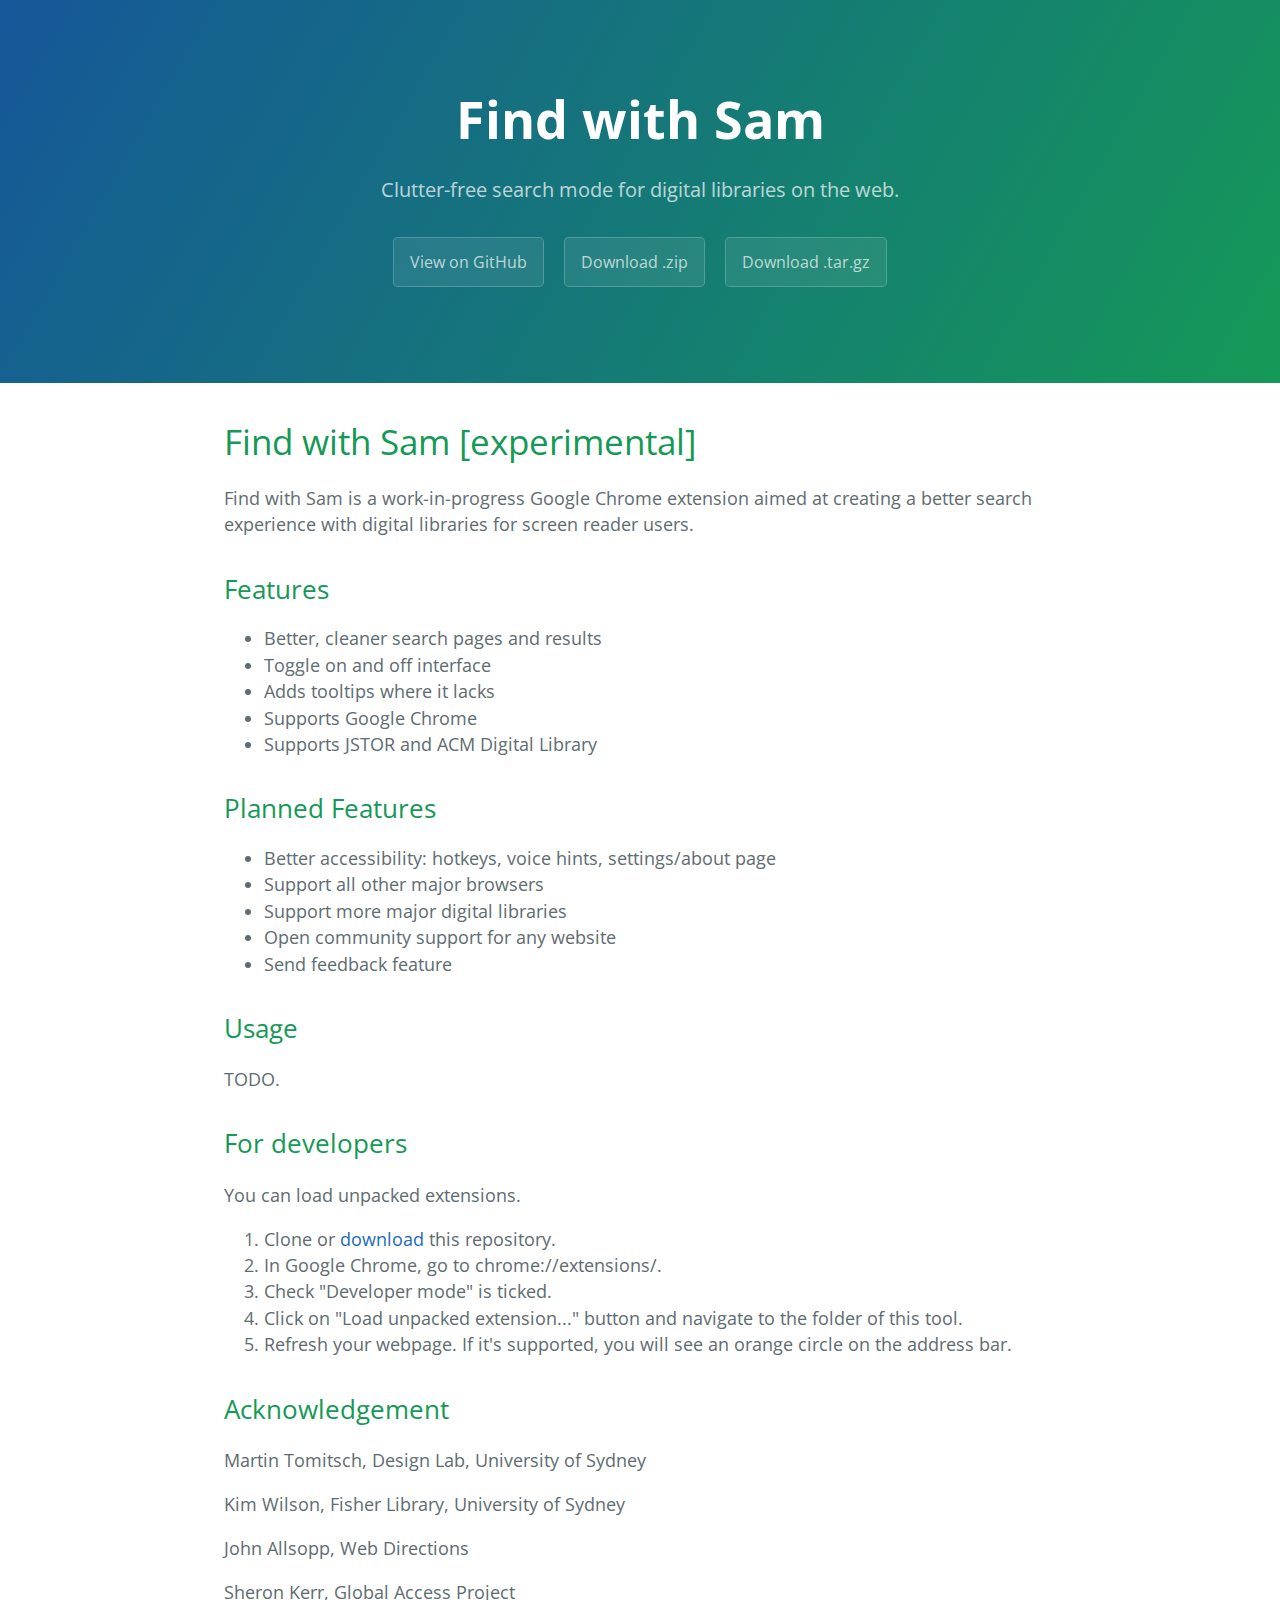
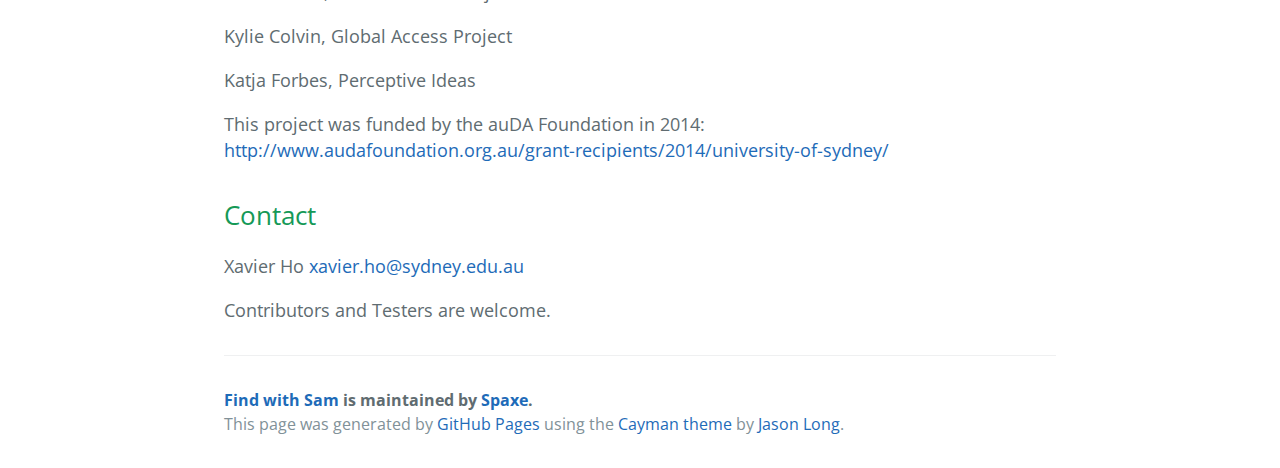
==== index.html @ 543111be "Create gh-pages branch via GitHub" ====
<!DOCTYPE html>
<html lang="en-us">
  <head>
    <meta charset="UTF-8">
    <title>Find with Sam by Spaxe</title>
    <meta name="viewport" content="width=device-width, initial-scale=1">
    <link rel="stylesheet" type="text/css" href="stylesheets/normalize.css" media="screen">
    <link href='https://fonts.googleapis.com/css?family=Open+Sans:400,700' rel='stylesheet' type='text/css'>
    <link rel="stylesheet" type="text/css" href="stylesheets/stylesheet.css" media="screen">
    <link rel="stylesheet" type="text/css" href="stylesheets/github-light.css" media="screen">
  </head>
  <body>
    <section class="page-header">
      <h1 class="project-name">Find with Sam</h1>
      <h2 class="project-tagline">Clutter-free search mode for digital libraries on the web.</h2>
      <a href="https://github.com/Spaxe/findwithsam" class="btn">View on GitHub</a>
      <a href="https://github.com/Spaxe/findwithsam/zipball/master" class="btn">Download .zip</a>
      <a href="https://github.com/Spaxe/findwithsam/tarball/master" class="btn">Download .tar.gz</a>
    </section>

    <section class="main-content">
      <h1>
<a id="find-with-sam-experimental" class="anchor" href="#find-with-sam-experimental" aria-hidden="true"><span class="octicon octicon-link"></span></a>Find with Sam [experimental]</h1>

<p>Find with Sam is a work-in-progress Google Chrome extension aimed at creating a better search experience with digital libraries for screen reader users.</p>

<h2>
<a id="features" class="anchor" href="#features" aria-hidden="true"><span class="octicon octicon-link"></span></a>Features</h2>

<ul>
<li>Better, cleaner search pages and results</li>
<li>Toggle on and off interface</li>
<li>Adds tooltips where it lacks</li>
<li>Supports Google Chrome</li>
<li>Supports JSTOR and ACM Digital Library</li>
</ul>

<h2>
<a id="planned-features" class="anchor" href="#planned-features" aria-hidden="true"><span class="octicon octicon-link"></span></a>Planned Features</h2>

<ul>
<li>Better accessibility: hotkeys, voice hints, settings/about page</li>
<li>Support all other major browsers</li>
<li>Support more major digital libraries</li>
<li>Open community support for any website</li>
<li>Send feedback feature</li>
</ul>

<h2>
<a id="usage" class="anchor" href="#usage" aria-hidden="true"><span class="octicon octicon-link"></span></a>Usage</h2>

<p>TODO.</p>

<h2>
<a id="for-developers" class="anchor" href="#for-developers" aria-hidden="true"><span class="octicon octicon-link"></span></a>For developers</h2>

<p>You can load unpacked extensions.</p>

<ol>
<li>Clone or <a href="https://github.com/Spaxe/findwithsam/archive/master.zip">download</a> this repository.</li>
<li>In Google Chrome, go to chrome://extensions/.</li>
<li>Check "Developer mode" is ticked.</li>
<li>Click on "Load unpacked extension..." button and navigate to the folder of
this tool.</li>
<li>Refresh your webpage. If it's supported, you will see an orange circle on
the address bar.</li>
</ol>

<h2>
<a id="acknowledgement" class="anchor" href="#acknowledgement" aria-hidden="true"><span class="octicon octicon-link"></span></a>Acknowledgement</h2>

<p>Martin Tomitsch, Design Lab, University of Sydney</p>

<p>Kim Wilson, Fisher Library, University of Sydney</p>

<p>John Allsopp, Web Directions</p>

<p>Sheron Kerr, Global Access Project</p>

<p>Kylie Colvin, Global Access Project</p>

<p>Katja Forbes, Perceptive Ideas</p>

<p>This project was funded by the auDA Foundation in 2014: <a href="http://www.audafoundation.org.au/grant-recipients/2014/university-of-sydney/">http://www.audafoundation.org.au/grant-recipients/2014/university-of-sydney/</a></p>

<h2>
<a id="contact" class="anchor" href="#contact" aria-hidden="true"><span class="octicon octicon-link"></span></a>Contact</h2>

<p>Xavier Ho <a href="mailto:xavier.ho@sydney.edu.au">xavier.ho@sydney.edu.au</a></p>

<p>Contributors and Testers are welcome.</p>

      <footer class="site-footer">
        <span class="site-footer-owner"><a href="https://github.com/Spaxe/findwithsam">Find with Sam</a> is maintained by <a href="https://github.com/Spaxe">Spaxe</a>.</span>

        <span class="site-footer-credits">This page was generated by <a href="https://pages.github.com">GitHub Pages</a> using the <a href="https://github.com/jasonlong/cayman-theme">Cayman theme</a> by <a href="https://twitter.com/jasonlong">Jason Long</a>.</span>
      </footer>

    </section>

  
  </body>
</html>
---- stylesheets/stylesheet.css ----
* {
  box-sizing: border-box; }

body {
  padding: 0;
  margin: 0;
  font-family: "Open Sans", "Helvetica Neue", Helvetica, Arial, sans-serif;
  font-size: 16px;
  line-height: 1.5;
  color: #606c71; }

a {
  color: #1e6bb8;
  text-decoration: none; }
  a:hover {
    text-decoration: underline; }

.btn {
  display: inline-block;
  margin-bottom: 1rem;
  color: rgba(255, 255, 255, 0.7);
  background-color: rgba(255, 255, 255, 0.08);
  border-color: rgba(255, 255, 255, 0.2);
  border-style: solid;
  border-width: 1px;
  border-radius: 0.3rem;
  transition: color 0.2s, background-color 0.2s, border-color 0.2s; }
  .btn + .btn {
    margin-left: 1rem; }

.btn:hover {
  color: rgba(255, 255, 255, 0.8);
  text-decoration: none;
  background-color: rgba(255, 255, 255, 0.2);
  border-color: rgba(255, 255, 255, 0.3); }

@media screen and (min-width: 64em) {
  .btn {
    padding: 0.75rem 1rem; } }

@media screen and (min-width: 42em) and (max-width: 64em) {
  .btn {
    padding: 0.6rem 0.9rem;
    font-size: 0.9rem; } }

@media screen and (max-width: 42em) {
  .btn {
    display: block;
    width: 100%;
    padding: 0.75rem;
    font-size: 0.9rem; }
    .btn + .btn {
      margin-top: 1rem;
      margin-left: 0; } }

.page-header {
  color: #fff;
  text-align: center;
  background-color: #159957;
  background-image: linear-gradient(120deg, #155799, #159957); }

@media screen and (min-width: 64em) {
  .page-header {
    padding: 5rem 6rem; } }

@media screen and (min-width: 42em) and (max-width: 64em) {
  .page-header {
    padding: 3rem 4rem; } }

@media screen and (max-width: 42em) {
  .page-header {
    padding: 2rem 1rem; } }

.project-name {
  margin-top: 0;
  margin-bottom: 0.1rem; }

@media screen and (min-width: 64em) {
  .project-name {
    font-size: 3.25rem; } }

@media screen and (min-width: 42em) and (max-width: 64em) {
  .project-name {
    font-size: 2.25rem; } }

@media screen and (max-width: 42em) {
  .project-name {
    font-size: 1.75rem; } }

.project-tagline {
  margin-bottom: 2rem;
  font-weight: normal;
  opacity: 0.7; }

@media screen and (min-width: 64em) {
  .project-tagline {
    font-size: 1.25rem; } }

@media screen and (min-width: 42em) and (max-width: 64em) {
  .project-tagline {
    font-size: 1.15rem; } }

@media screen and (max-width: 42em) {
  .project-tagline {
    font-size: 1rem; } }

.main-content :first-child {
  margin-top: 0; }
.main-content img {
  max-width: 100%; }
.main-content h1, .main-content h2, .main-content h3, .main-content h4, .main-content h5, .main-content h6 {
  margin-top: 2rem;
  margin-bottom: 1rem;
  font-weight: normal;
  color: #159957; }
.main-content p {
  margin-bottom: 1em; }
.main-content code {
  padding: 2px 4px;
  font-family: Consolas, "Liberation Mono", Menlo, Courier, monospace;
  font-size: 0.9rem;
  color: #383e41;
  background-color: #f3f6fa;
  border-radius: 0.3rem; }
.main-content pre {
  padding: 0.8rem;
  margin-top: 0;
  margin-bottom: 1rem;
  font: 1rem Consolas, "Liberation Mono", Menlo, Courier, monospace;
  color: #567482;
  word-wrap: normal;
  background-color: #f3f6fa;
  border: solid 1px #dce6f0;
  border-radius: 0.3rem; }
  .main-content pre > code {
    padding: 0;
    margin: 0;
    font-size: 0.9rem;
    color: #567482;
    word-break: normal;
    white-space: pre;
    background: transparent;
    border: 0; }
.main-content .highlight {
  margin-bottom: 1rem; }
  .main-content .highlight pre {
    margin-bottom: 0;
    word-break: normal; }
.main-content .highlight pre, .main-content pre {
  padding: 0.8rem;
  overflow: auto;
  font-size: 0.9rem;
  line-height: 1.45;
  border-radius: 0.3rem; }
.main-content pre code, .main-content pre tt {
  display: inline;
  max-width: initial;
  padding: 0;
  margin: 0;
  overflow: initial;
  line-height: inherit;
  word-wrap: normal;
  background-color: transparent;
  border: 0; }
  .main-content pre code:before, .main-content pre code:after, .main-content pre tt:before, .main-content pre tt:after {
    content: normal; }
.main-content ul, .main-content ol {
  margin-top: 0; }
.main-content blockquote {
  padding: 0 1rem;
  margin-left: 0;
  color: #819198;
  border-left: 0.3rem solid #dce6f0; }
  .main-content blockquote > :first-child {
    margin-top: 0; }
  .main-content blockquote > :last-child {
    margin-bottom: 0; }
.main-content table {
  display: block;
  width: 100%;
  overflow: auto;
  word-break: normal;
  word-break: keep-all; }
  .main-content table th {
    font-weight: bold; }
  .main-content table th, .main-content table td {
    padding: 0.5rem 1rem;
    border: 1px solid #e9ebec; }
.main-content dl {
  padding: 0; }
  .main-content dl dt {
    padding: 0;
    margin-top: 1rem;
    font-size: 1rem;
    font-weight: bold; }
  .main-content dl dd {
    padding: 0;
    margin-bottom: 1rem; }
.main-content hr {
  height: 2px;
  padding: 0;
  margin: 1rem 0;
  background-color: #eff0f1;
  border: 0; }

@media screen and (min-width: 64em) {
  .main-content {
    max-width: 64rem;
    padding: 2rem 6rem;
    margin: 0 auto;
    font-size: 1.1rem; } }

@media screen and (min-width: 42em) and (max-width: 64em) {
  .main-content {
    padding: 2rem 4rem;
    font-size: 1.1rem; } }

@media screen and (max-width: 42em) {
  .main-content {
    padding: 2rem 1rem;
    font-size: 1rem; } }

.site-footer {
  padding-top: 2rem;
  margin-top: 2rem;
  border-top: solid 1px #eff0f1; }

.site-footer-owner {
  display: block;
  font-weight: bold; }

.site-footer-credits {
  color: #819198; }

@media screen and (min-width: 64em) {
  .site-footer {
    font-size: 1rem; } }

@media screen and (min-width: 42em) and (max-width: 64em) {
  .site-footer {
    font-size: 1rem; } }

@media screen and (max-width: 42em) {
  .site-footer {
    font-size: 0.9rem; } }
---- stylesheets/github-light.css ----
/*
   Copyright 2014 GitHub Inc.

   Licensed under the Apache License, Version 2.0 (the "License");
   you may not use this file except in compliance with the License.
   You may obtain a copy of the License at

       http://www.apache.org/licenses/LICENSE-2.0

   Unless required by applicable law or agreed to in writing, software
   distributed under the License is distributed on an "AS IS" BASIS,
   WITHOUT WARRANTIES OR CONDITIONS OF ANY KIND, either express or implied.
   See the License for the specific language governing permissions and
   limitations under the License.

*/

.pl-c /* comment */ {
  color: #969896;
}

.pl-c1      /* constant, markup.raw, meta.diff.header, meta.module-reference, meta.property-name, support, support.constant, support.variable, variable.other.constant */,
.pl-s .pl-v /* string variable */ {
  color: #0086b3;
}

.pl-e  /* entity */,
.pl-en /* entity.name */ {
  color: #795da3;
}

.pl-s .pl-s1 /* string source */,
.pl-smi      /* storage.modifier.import, storage.modifier.package, storage.type.java, variable.other, variable.parameter.function */ {
  color: #333;
}

.pl-ent /* entity.name.tag */ {
  color: #63a35c;
}

.pl-k /* keyword, storage, storage.type */ {
  color: #a71d5d;
}

.pl-pds              /* punctuation.definition.string, string.regexp.character-class */,
.pl-s                /* string */,
.pl-s .pl-pse .pl-s1 /* string punctuation.section.embedded source */,
.pl-sr               /* string.regexp */,
.pl-sr .pl-cce       /* string.regexp constant.character.escape */,
.pl-sr .pl-sra       /* string.regexp string.regexp.arbitrary-repitition */,
.pl-sr .pl-sre       /* string.regexp source.ruby.embedded */ {
  color: #183691;
}

.pl-v /* variable */ {
  color: #ed6a43;
}

.pl-id /* invalid.deprecated */ {
  color: #b52a1d;
}

.pl-ii /* invalid.illegal */ {
  background-color: #b52a1d;
  color: #f8f8f8;
}

.pl-sr .pl-cce /* string.regexp constant.character.escape */ {
  color: #63a35c;
  font-weight: bold;
}

.pl-ml /* markup.list */ {
  color: #693a17;
}

.pl-mh        /* markup.heading */,
.pl-mh .pl-en /* markup.heading entity.name */,
.pl-ms        /* meta.separator */ {
  color: #1d3e81;
  font-weight: bold;
}

.pl-mq /* markup.quote */ {
  color: #008080;
}

.pl-mi /* markup.italic */ {
  color: #333;
  font-style: italic;
}

.pl-mb /* markup.bold */ {
  color: #333;
  font-weight: bold;
}

.pl-md /* markup.deleted, meta.diff.header.from-file */ {
  background-color: #ffecec;
  color: #bd2c00;
}

.pl-mi1 /* markup.inserted, meta.diff.header.to-file */ {
  background-color: #eaffea;
  color: #55a532;
}

.pl-mdr /* meta.diff.range */ {
  color: #795da3;
  font-weight: bold;
}

.pl-mo /* meta.output */ {
  color: #1d3e81;
}
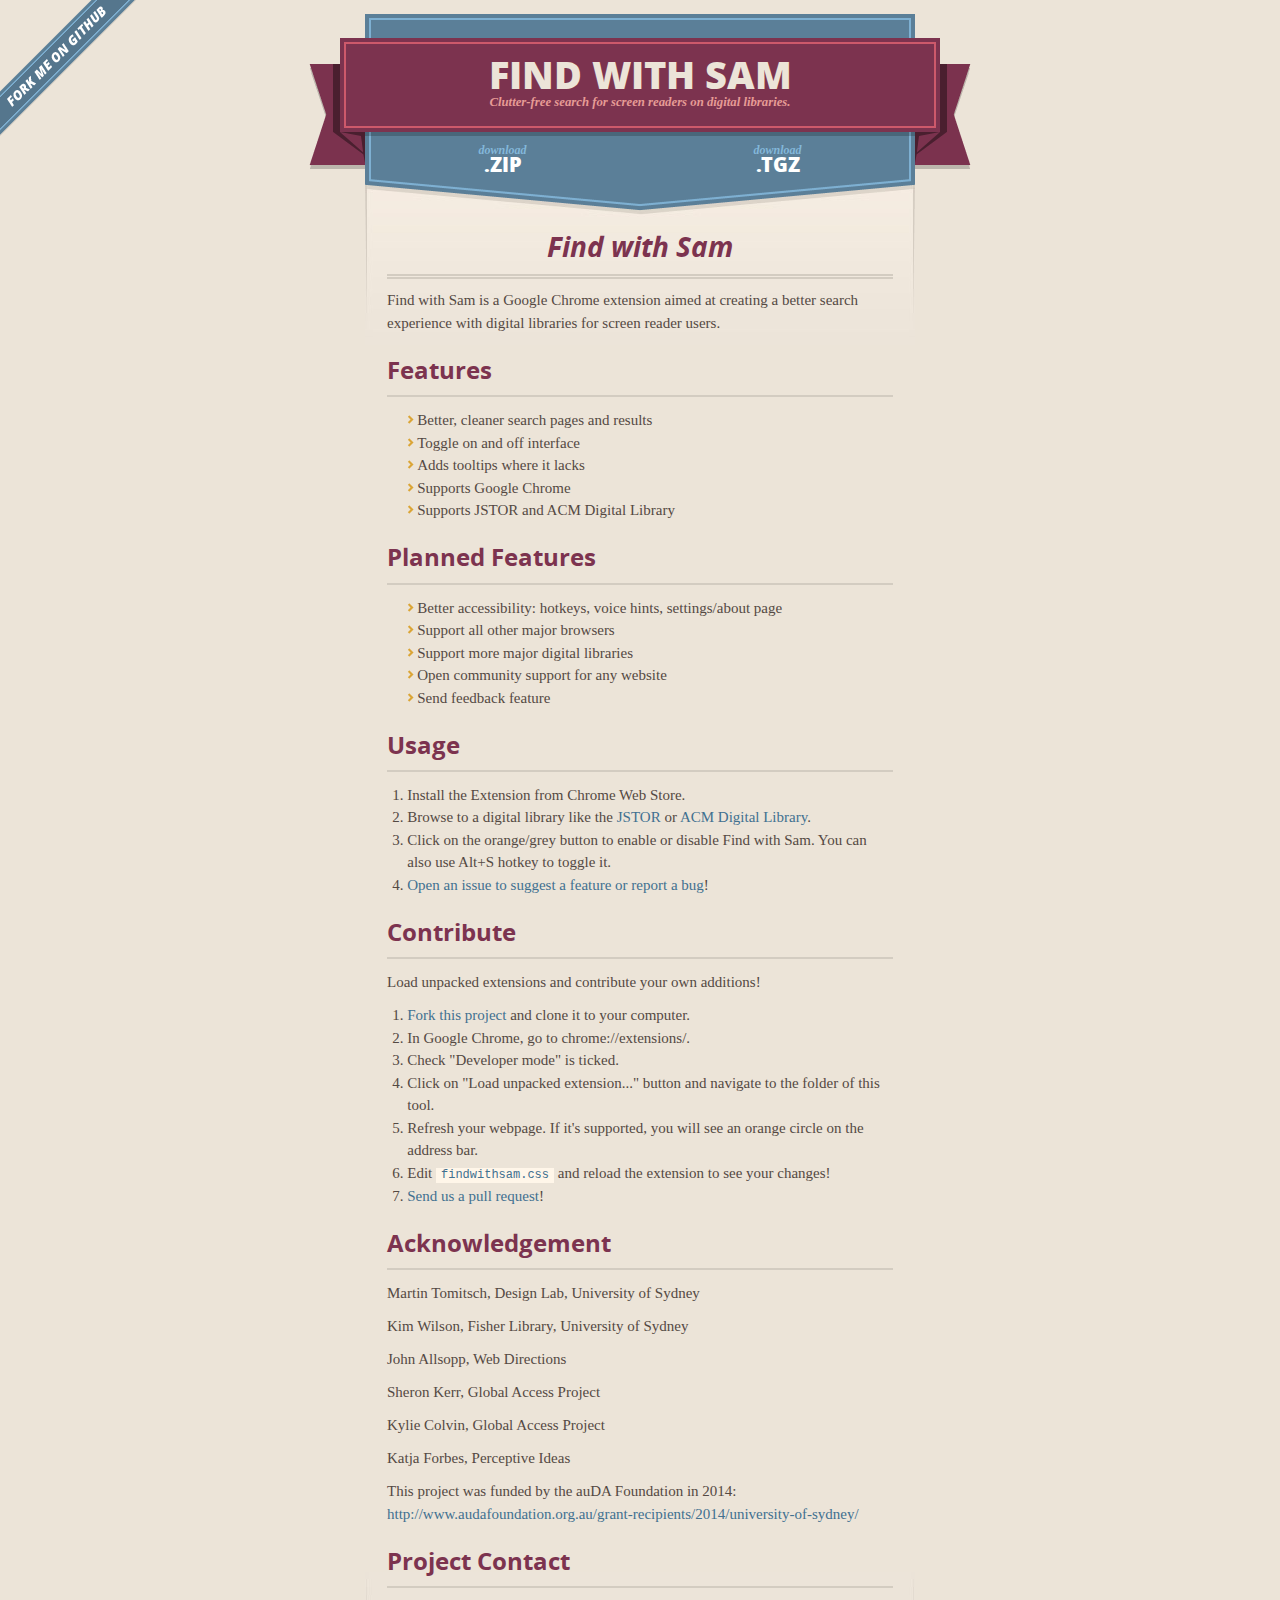
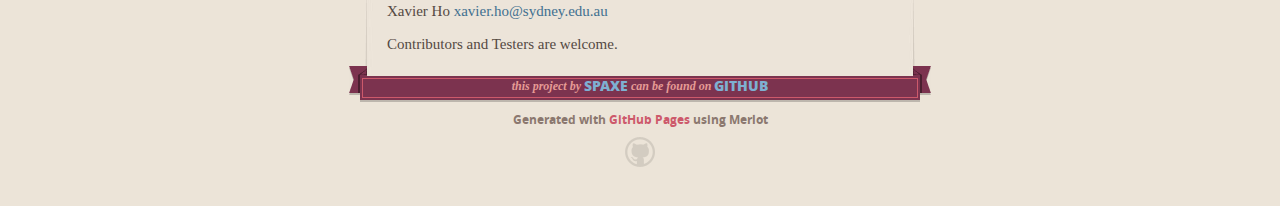
==== commit d1924e6f: "Create gh-pages branch via GitHub" ====
--- a/index.html
+++ b/index.html
@@ -1,31 +1,58 @@
 <!DOCTYPE html>
-<html lang="en-us">
+<html>
   <head>
-    <meta charset="UTF-8">
+    <meta charset='utf-8'>
+    <meta http-equiv="X-UA-Compatible" content="chrome=1">
+    <meta name="viewport" content="width=640">
+
+    <link rel="stylesheet" href="stylesheets/core.css" media="screen">
+    <link rel="stylesheet" href="stylesheets/mobile.css" media="handheld, only screen and (max-device-width:640px)">
+    <link rel="stylesheet" href="stylesheets/github-light.css">
+
+    <script type="text/javascript" src="javascripts/modernizr.js"></script>
+    <script type="text/javascript" src="https://ajax.googleapis.com/ajax/libs/jquery/1.7.1/jquery.min.js"></script>
+    <script type="text/javascript" src="javascripts/headsmart.min.js"></script>
+    <script type="text/javascript">
+      $(document).ready(function () {
+        $('#main_content').headsmart()
+      })
+    </script>
     <title>Find with Sam by Spaxe</title>
-    <meta name="viewport" content="width=device-width, initial-scale=1">
-    <link rel="stylesheet" type="text/css" href="stylesheets/normalize.css" media="screen">
-    <link href='https://fonts.googleapis.com/css?family=Open+Sans:400,700' rel='stylesheet' type='text/css'>
-    <link rel="stylesheet" type="text/css" href="stylesheets/stylesheet.css" media="screen">
-    <link rel="stylesheet" type="text/css" href="stylesheets/github-light.css" media="screen">
   </head>
+
   <body>
-    <section class="page-header">
-      <h1 class="project-name">Find with Sam</h1>
-      <h2 class="project-tagline">Clutter-free search mode for digital libraries on the web.</h2>
-      <a href="https://github.com/Spaxe/findwithsam" class="btn">View on GitHub</a>
-      <a href="https://github.com/Spaxe/findwithsam/zipball/master" class="btn">Download .zip</a>
-      <a href="https://github.com/Spaxe/findwithsam/tarball/master" class="btn">Download .tar.gz</a>
-    </section>
+    <a id="forkme_banner" href="https://github.com/Spaxe/findwithsam">View on GitHub</a>
+    <div class="shell">
 
-    <section class="main-content">
-      <h1>
-<a id="find-with-sam-experimental" class="anchor" href="#find-with-sam-experimental" aria-hidden="true"><span class="octicon octicon-link"></span></a>Find with Sam [experimental]</h1>
+      <header>
+        <span class="ribbon-outer">
+          <span class="ribbon-inner">
+            <h1>Find with Sam</h1>
+            <h2>Clutter-free search for screen readers on digital libraries.</h2>
+          </span>
+          <span class="left-tail"></span>
+          <span class="right-tail"></span>
+        </span>
+      </header>
 
-<p>Find with Sam is a work-in-progress Google Chrome extension aimed at creating a better search experience with digital libraries for screen reader users.</p>
+      <section id="downloads">
+        <span class="inner">
+          <a href="https://github.com/Spaxe/findwithsam/zipball/master" class="zip"><em>download</em> .ZIP</a><a href="https://github.com/Spaxe/findwithsam/tarball/master" class="tgz"><em>download</em> .TGZ</a>
+        </span>
+      </section>
+
+
+      <span class="banner-fix"></span>
+
+
+      <section id="main_content">
+        <h1>
+<a id="find-with-sam" class="anchor" href="#find-with-sam" aria-hidden="true"><span aria-hidden="true" class="octicon octicon-link"></span></a>Find with Sam</h1>
+
+<p>Find with Sam is a Google Chrome extension aimed at creating a better search experience with digital libraries for screen reader users.</p>
 
 <h2>
-<a id="features" class="anchor" href="#features" aria-hidden="true"><span class="octicon octicon-link"></span></a>Features</h2>
+<a id="features" class="anchor" href="#features" aria-hidden="true"><span aria-hidden="true" class="octicon octicon-link"></span></a>Features</h2>
 
 <ul>
 <li>Better, cleaner search pages and results</li>
@@ -36,7 +63,7 @@
 </ul>
 
 <h2>
-<a id="planned-features" class="anchor" href="#planned-features" aria-hidden="true"><span class="octicon octicon-link"></span></a>Planned Features</h2>
+<a id="planned-features" class="anchor" href="#planned-features" aria-hidden="true"><span aria-hidden="true" class="octicon octicon-link"></span></a>Planned Features</h2>
 
 <ul>
 <li>Better accessibility: hotkeys, voice hints, settings/about page</li>
@@ -47,27 +74,37 @@
 </ul>
 
 <h2>
-<a id="usage" class="anchor" href="#usage" aria-hidden="true"><span class="octicon octicon-link"></span></a>Usage</h2>
+<a id="usage" class="anchor" href="#usage" aria-hidden="true"><span aria-hidden="true" class="octicon octicon-link"></span></a>Usage</h2>
 
-<p>TODO.</p>
+<ol>
+<li>Install the Extension from Chrome Web Store.</li>
+<li>Browse to a digital library like the <a href="http://www.jstor.org/">JSTOR</a> or <a href="http://dl.acm.org/">ACM Digital Library</a>.</li>
+<li>Click on the orange/grey button to enable or disable Find with Sam. You can also use Alt+S hotkey to toggle it.</li>
+<li>
+<a href="https://github.com/Spaxe/findwithsam/issues/new">Open an issue to suggest a feature or report a bug</a>!</li>
+</ol>
 
 <h2>
-<a id="for-developers" class="anchor" href="#for-developers" aria-hidden="true"><span class="octicon octicon-link"></span></a>For developers</h2>
+<a id="contribute" class="anchor" href="#contribute" aria-hidden="true"><span aria-hidden="true" class="octicon octicon-link"></span></a>Contribute</h2>
 
-<p>You can load unpacked extensions.</p>
+<p>Load unpacked extensions and contribute your own additions!</p>
 
 <ol>
-<li>Clone or <a href="https://github.com/Spaxe/findwithsam/archive/master.zip">download</a> this repository.</li>
+<li>
+<a href="https://github.com/Spaxe/findwithsam/#fork-destination-box">Fork this project</a> and clone it to your computer.</li>
 <li>In Google Chrome, go to chrome://extensions/.</li>
 <li>Check "Developer mode" is ticked.</li>
 <li>Click on "Load unpacked extension..." button and navigate to the folder of
 this tool.</li>
 <li>Refresh your webpage. If it's supported, you will see an orange circle on
 the address bar.</li>
+<li>Edit <a href="https://github.com/Spaxe/findwithsam/blob/master/findwithsam.css"><code>findwithsam.css</code></a> and reload the extension to see your changes!</li>
+<li>
+<a href="https://github.com/Spaxe/findwithsam/pulls">Send us a pull request</a>!</li>
 </ol>
 
 <h2>
-<a id="acknowledgement" class="anchor" href="#acknowledgement" aria-hidden="true"><span class="octicon octicon-link"></span></a>Acknowledgement</h2>
+<a id="acknowledgement" class="anchor" href="#acknowledgement" aria-hidden="true"><span aria-hidden="true" class="octicon octicon-link"></span></a>Acknowledgement</h2>
 
 <p>Martin Tomitsch, Design Lab, University of Sydney</p>
 
@@ -84,20 +121,27 @@
 <p>This project was funded by the auDA Foundation in 2014: <a href="http://www.audafoundation.org.au/grant-recipients/2014/university-of-sydney/">http://www.audafoundation.org.au/grant-recipients/2014/university-of-sydney/</a></p>
 
 <h2>
-<a id="contact" class="anchor" href="#contact" aria-hidden="true"><span class="octicon octicon-link"></span></a>Contact</h2>
+<a id="project-contact" class="anchor" href="#project-contact" aria-hidden="true"><span aria-hidden="true" class="octicon octicon-link"></span></a>Project Contact</h2>
 
 <p>Xavier Ho <a href="mailto:xavier.ho@sydney.edu.au">xavier.ho@sydney.edu.au</a></p>
 
 <p>Contributors and Testers are welcome.</p>
+      </section>
 
-      <footer class="site-footer">
-        <span class="site-footer-owner"><a href="https://github.com/Spaxe/findwithsam">Find with Sam</a> is maintained by <a href="https://github.com/Spaxe">Spaxe</a>.</span>
-
-        <span class="site-footer-credits">This page was generated by <a href="https://pages.github.com">GitHub Pages</a> using the <a href="https://github.com/jasonlong/cayman-theme">Cayman theme</a> by <a href="https://twitter.com/jasonlong">Jason Long</a>.</span>
+      <footer>
+        <span class="ribbon-outer">
+          <span class="ribbon-inner">
+            <p>this project by <a href="https://github.com/Spaxe">Spaxe</a> can be found on <a href="https://github.com/Spaxe/findwithsam">GitHub</a></p>
+          </span>
+          <span class="left-tail"></span>
+          <span class="right-tail"></span>
+        </span>
+        <p>Generated with <a href="https://pages.github.com">GitHub Pages</a> using Merlot</p>
+        <span class="octocat"></span>
       </footer>
 
-    </section>
+    </div>
 
-  
+    
   </body>
 </html>
--- a/stylesheets/core.css
+++ b/stylesheets/core.css
@@ -0,0 +1,3 @@
+@import url("screen.css");
+@import url("non-screen.css") handheld;
+@import url("non-screen.css") only screen and (max-device-width:640px);--- a/stylesheets/mobile.css
+++ b/stylesheets/mobile.css
@@ -0,0 +1,510 @@
+/* Generated by Font Squirrel (http://www.fontsquirrel.com) on February 9, 2012 */
+
+
+@font-face {
+  font-family: 'Open Sans';
+  src: url('../fonts/opensans-regular-webfont.eot');
+  src: url('../fonts/opensans-regular-webfont.eot?#iefix') format('embedded-opentype'),
+       url('../fonts/opensans-regular-webfont.woff') format('woff'),
+       url('../fonts/opensans-regular-webfont.ttf') format('truetype'),
+       url('../fonts/opensans-regular-webfont.svg#OpenSansRegular') format('svg');
+  font-weight: normal;
+  font-style: normal;
+}
+
+@font-face {
+  font-family: 'Open Sans';
+  src: url('../fonts/opensans-italic-webfont.eot');
+  src: url('../fonts/opensans-italic-webfont.eot?#iefix') format('embedded-opentype'),
+       url('../fonts/opensans-italic-webfont.woff') format('woff'),
+       url('../fonts/opensans-italic-webfont.ttf') format('truetype'),
+       url('../fonts/opensans-italic-webfont.svg#OpenSansItalic') format('svg');
+  font-weight: normal;
+  font-style: italic;
+}
+
+@font-face {
+  font-family: 'Open Sans';
+  src: url('../fonts/opensans-bold-webfont.eot');
+  src: url('../fonts/opensans-bold-webfont.eot?#iefix') format('embedded-opentype'),
+       url('../fonts/opensans-bold-webfont.woff') format('woff'),
+       url('../fonts/opensans-bold-webfont.ttf') format('truetype'),
+       url('../fonts/opensans-bold-webfont.svg#OpenSansBold') format('svg');
+  font-weight: bold;
+  font-style: normal;
+}
+
+@font-face {
+  font-family: 'Open Sans';
+  src: url('../fonts/opensans-bolditalic-webfont.eot');
+  src: url('../fonts/opensans-bolditalic-webfont.eot?#iefix') format('embedded-opentype'),
+       url('../fonts/opensans-bolditalic-webfont.woff') format('woff'),
+       url('../fonts/opensans-bolditalic-webfont.ttf') format('truetype'),
+       url('../fonts/opensans-bolditalic-webfont.svg#OpenSansBoldItalic') format('svg');
+  font-weight: bold;
+  font-style: italic;
+}
+
+@font-face {
+  font-family: 'Open Sans';
+  src: url('../fonts/opensans-extrabold-webfont.eot');
+  src: url('../fonts/opensans-extrabold-webfont.eot?#iefix') format('embedded-opentype'),
+       url('../fonts/opensans-extrabold-webfont.woff') format('woff'),
+       url('../fonts/opensans-extrabold-webfont.ttf') format('truetype'),
+       url('../fonts/opensans-extrabold-webfont.svg#OpenSansExtrabold') format('svg');
+  font-weight: bolder;
+  font-style: normal;
+}
+
+
+/* http://meyerweb.com/eric/tools/css/reset/ 
+   v2.0 | 20110126
+   License: none (public domain)
+*/
+
+html, body, div, span, applet, object, iframe,
+h1, h2, h3, h4, h5, h6, p, blockquote, pre,
+a, abbr, acronym, address, big, cite, code,
+del, dfn, em, img, ins, kbd, q, s, samp,
+small, strike, strong, sub, sup, tt, var,
+b, u, i, center,
+dl, dt, dd, ol, ul, li,
+fieldset, form, label, legend,
+table, caption, tbody, tfoot, thead, tr, th, td,
+article, aside, canvas, details, embed, 
+figure, figcaption, footer, header, hgroup, 
+menu, nav, output, ruby, section, summary,
+time, mark, audio, video {
+  margin: 0;
+  padding: 0;
+  border: 0;
+  font-size: 100%;
+  font: inherit;
+  vertical-align: baseline;
+}
+/* HTML5 display-role reset for older browsers */
+article, aside, details, figcaption, figure, 
+footer, header, hgroup, menu, nav, section {
+  display: block;
+}
+body {
+  line-height: 1;
+}
+ol, ul {
+  list-style: none;
+}
+blockquote, q {
+  quotes: none;
+}
+blockquote:before, blockquote:after,
+q:before, q:after {
+  content: '';
+  content: none;
+}
+table {
+  border-collapse: collapse;
+  border-spacing: 0;
+}
+
+header, footer, section {
+  display: block;
+  position: relative;
+}
+
+/* STYLES */
+
+div.shell {
+  display: block;
+  width: 640px;
+  margin: 0 auto;
+}
+
+a#forkme_banner {
+  display: none;
+}
+
+/* header */
+
+header {
+  position: relative;
+  z-index: 2;
+  margin: 0;
+  max-width: 640px;
+  top: 51px;
+}
+
+header span.ribbon-inner {
+  position: relative;
+  display: block;
+  background-color: #cd596b;
+  border: 8px solid #7c334f;
+  padding: 6px;
+  z-index: 1;
+}
+
+header span.left-tail, header span.right-tail {
+  position: relative;
+  display: block;
+  width: 19px;
+  height: 10px;
+  background: transparent url(../images/ribbon-tail-sprite-2x.png) 0 0 no-repeat;
+  position: absolute;
+  bottom: -10px;
+  z-index: 0;
+}
+
+header span.left-tail {
+  background-position: 0 0;
+  left: 0;
+}
+
+header span.right-tail {
+  background-position: -19px 0;
+  right: 0;
+}
+
+header h1 {
+  background-color: #7c334f;
+  font-size: 2em;
+  font-weight: bolder;
+  font-style: normal;
+  text-transform: uppercase;
+  color: #ece4d8;
+  text-align: center;
+  line-height:1;  
+  padding: 14px 20px 0;
+}
+
+header h2 {
+  background-color: #7c334f;
+  font: bold italic .85em/1.5 Georgia, Times, “Times New Roman”, serif;
+  color: #e69b95;
+  padding-bottom: 14px;
+  margin-top: -3px;
+  text-align: center;
+}
+
+section#downloads {
+  position: relative;
+  display: block;
+  height: 171px;
+  width: 602px;
+  padding-bottom: 150px;
+  margin: 51px auto -250px;
+  z-index: 1;
+  background: transparent url(../images/shield.png) center 0 no-repeat;
+}
+
+section#downloads a {
+  display: none;
+}
+
+span.banner-fix {
+  background: transparent url(../images/shield-fallback.png) center top no-repeat;
+  display: block;
+  height: 31px;
+  position: absolute;
+  width: 640px;
+  top: 20px;
+
+}
+
+section#main_content {
+  z-index: 2;
+  padding: 20px 40px 0;
+  min-height:185px;
+}
+
+/* footer */
+
+footer {
+  background: none;
+  padding-top: 104px;
+  margin: -94px auto 40px;
+  max-width:640px;
+  text-align: center;
+}
+
+footer span.ribbon-outer {
+  display: block;
+  position: relative;
+  border-bottom: 2px solid #bdb6ad;
+}
+
+footer span.ribbon-inner {
+  position: relative;
+  display: block;
+  background-color: #cd596b;
+  border: 8px solid #7c334f;
+  padding: 6px;
+  z-index: 1;
+}
+
+footer p {
+  font-family: 'Open Sans', sans-serif;
+  font-weight: bold;
+  font-size: .6em;
+  color: #8b786f;
+}
+
+footer a {
+  color: #cd596b;
+}
+
+footer span.ribbon-inner p {
+  background-color: #7c334f;
+  margin: 0;
+  color: #e69b95;
+  font: bold italic 22px/1 Georgia, Times, “Times New Roman”, serif;
+  height: auto;
+  line-height: 1.1;
+  padding: 20px 0px 10px;
+}
+
+footer span.ribbon-inner a {
+  display: block;
+  position: relative;
+  bottom: 0;
+  color: #7eb0d2;
+  font-family: 'Open Sans', sans-serif;
+  text-transform: uppercase;
+  font-style: normal;
+  font-weight: bolder;
+  font-size: 38px;
+  padding-bottom: 10px;
+}
+
+footer span.ribbon-inner a:hover {
+  color: #7eb0d2;
+}
+
+footer span.left-tail, footer span.right-tail {
+  position: relative;
+  display: block;
+  width: 23px;
+  height: 126px;
+  background: transparent url(../images/small-ribbon-tail-sprite-2x.png) 0 0 no-repeat;
+  position: absolute;
+  top: -126px;
+  z-index: 0;
+}
+
+footer span.left-tail {
+  background-position: 0 0;
+  left: 0;
+}
+
+footer span.right-tail {
+  background-position: -23px 0;
+  right: 0;
+}
+
+footer span.octocat {
+  background: transparent url(../images/octocat-2x.png) 0 0 no-repeat;
+  display: block;
+  width: 60px;
+  height: 60px;
+  margin: 20px auto 0;}
+
+/* content */
+
+body {
+  background: #ece4d8;
+  font: normal normal 30px/1.5 Georgia, Palatino,” Palatino Linotype”, Times, “Times New Roman”, serif;
+  color: #544943;
+  -webkit-font-smoothing: antialiased;
+}
+
+a, a:hover {
+  color: #417090;
+}
+
+a {
+  text-decoration: none;
+}
+
+a:hover {
+  text-decoration: underline;
+}
+
+h1,h2,h3,h4,h5,h6 {
+  font-family: 'Open Sans', sans-serif;
+  font-weight: bold;
+}
+
+p {
+  margin: .7em 0 0;
+}
+
+strong {
+  font-weight: bold;
+}
+
+em {
+  font-style: italic;
+}
+
+ol {
+  margin: .7em 0;
+  list-style-type: decimal;
+  padding-left: 1.35em;
+}
+
+ul {
+  margin: .7em 0;
+  padding-left: 1.35em;
+}
+
+ul li {
+  padding-left: 20px;
+  background: transparent url(../images/chevron-2x.png) left 15px no-repeat;
+}
+
+blockquote {
+  font-family: 'Open Sans', sans-serif;
+  margin: 20px 0;
+  color: #8b786f;
+  padding-left: 1.35em;
+  background: transparent url('../images/blockquote-gfx-2x.png') 0 8px no-repeat;
+}
+
+img {
+  -webkit-box-shadow: 0px 4px 0px #bdb6ad;
+  -moz-box-shadow: 0px 4px 0px #bdb6ad;
+  box-shadow: 0px 4px 0px #bdb6ad;
+  border: 4px solid #fff6e9;
+  max-width: 556px;
+}
+
+hr {
+  border: none;
+  outline: none;
+  height: 42px;
+  background: transparent url('../images/hr-2x.jpg') center center repeat-x;
+  margin: 0 0 20px;
+}
+
+code {
+  background: #fff6e9;
+  font: normal normal .9em/1.7 "Lucida Sans Typewriter", "Lucida Console", Monaco, "Bitstream Vera Sans Mono", monospace;
+  padding: 0 5px 1px;
+}
+
+pre {
+  margin: 10px 0 20px;
+  padding: .7em;
+  background: #fff6e9;
+  border-bottom: 4px solid #bdb6ad;
+  font: normal normal .9em/1.7 "Lucida Sans Typewriter", "Lucida Console", Monaco, "Bitstream Vera Sans Mono", monospace;
+  overflow: auto;
+}
+
+table {
+  background: #fff6e9;
+  display: table;
+  width: 100%;
+  border-collapse: separate;
+  border-bottom: 4px solid #bdb6ad;
+  margin: 10px 0;
+}
+
+tr {
+  display: table-row;
+}
+
+th {
+  display: table-cell;
+  padding: 2px 10px;
+  border: solid #ece4d8;
+  border-width: 0 4px 4px 0;
+  color: #cd596b;
+  font-family: 'Open Sans', sans-serif;
+  font-weight: bold;
+  font-size: .85em;
+}
+
+td {
+  display: table-cell;
+  padding: 0 .7em;
+  border: solid #ece4d8;
+  border-width: 0 4px 4px 0;
+}
+
+td:last-child, th:last-child {
+  border-right: none;
+}
+
+tr:last-child td {
+  border-bottom: none;
+}
+
+dl {
+  margin: .7em 0 20px;
+}
+
+dt {
+  font-family: 'Open Sans', sans-serif;
+  font-weight: bold;
+}
+
+dd {
+  padding-left: 1.35em;
+}
+
+dd p:first-child {
+  margin-top: 0;
+}
+
+/* Content based headers */
+
+#main_content > .header-level-1:first-child,
+#main_content > .header-level-2:first-child,
+#main_content > .header-level-3:first-child,
+#main_content > .header-level-4:first-child,
+#main_content > .header-level-5:first-child,
+#main_content > .header-level-6:first-child {
+  margin-top: 0;
+}
+
+.header-level-1 {
+  font-size: 1.85em;
+  border-bottom: .2em double #d3ccc1;
+  color: #7c334f;
+  text-align: center;
+  font-style: italic;
+  margin: 1.1em 0 .38em;
+  line-height: 1.2;
+  padding-bottom: 10px
+}
+
+.header-level-2 {
+  font-size: 1.58em;
+  color: #7c334f;
+  margin: .95em 0 .5em;
+  border-bottom: .1em solid #D3CCC1;
+  line-height: 1.2;
+  padding-bottom: 10px
+}
+
+.header-level-3 {
+  margin: 20px 0 10px;
+  font-size: 1.45em;
+}
+
+.header-level-4 {
+  margin: .6em 0;
+  font-size: 1.2em;
+  color: #cd596b;
+}
+
+.header-level-5 {
+  margin: .7em 0;
+  font-size: 1em;
+  color: #8b786f;
+}
+
+.header-level-6 {
+  margin: .8em 0;
+  font-size: .85em;
+  font-style: italic;
+}--- a/stylesheets/github-light.css
+++ b/stylesheets/github-light.css
@@ -1,17 +1,25 @@
 /*
-   Copyright 2014 GitHub Inc.
+The MIT License (MIT)
 
-   Licensed under the Apache License, Version 2.0 (the "License");
-   you may not use this file except in compliance with the License.
-   You may obtain a copy of the License at
+Copyright (c) 2016 GitHub, Inc.
 
-       http://www.apache.org/licenses/LICENSE-2.0
+Permission is hereby granted, free of charge, to any person obtaining a copy
+of this software and associated documentation files (the "Software"), to deal
+in the Software without restriction, including without limitation the rights
+to use, copy, modify, merge, publish, distribute, sublicense, and/or sell
+copies of the Software, and to permit persons to whom the Software is
+furnished to do so, subject to the following conditions:
 
-   Unless required by applicable law or agreed to in writing, software
-   distributed under the License is distributed on an "AS IS" BASIS,
-   WITHOUT WARRANTIES OR CONDITIONS OF ANY KIND, either express or implied.
-   See the License for the specific language governing permissions and
-   limitations under the License.
+The above copyright notice and this permission notice shall be included in all
+copies or substantial portions of the Software.
+
+THE SOFTWARE IS PROVIDED "AS IS", WITHOUT WARRANTY OF ANY KIND, EXPRESS OR
+IMPLIED, INCLUDING BUT NOT LIMITED TO THE WARRANTIES OF MERCHANTABILITY,
+FITNESS FOR A PARTICULAR PURPOSE AND NONINFRINGEMENT. IN NO EVENT SHALL THE
+AUTHORS OR COPYRIGHT HOLDERS BE LIABLE FOR ANY CLAIM, DAMAGES OR OTHER
+LIABILITY, WHETHER IN AN ACTION OF CONTRACT, TORT OR OTHERWISE, ARISING FROM,
+OUT OF OR IN CONNECTION WITH THE SOFTWARE OR THE USE OR OTHER DEALINGS IN THE
+SOFTWARE.
 
 */
 
@@ -19,18 +27,18 @@
   color: #969896;
 }
 
-.pl-c1      /* constant, markup.raw, meta.diff.header, meta.module-reference, meta.property-name, support, support.constant, support.variable, variable.other.constant */,
+.pl-c1 /* constant, variable.other.constant, support, meta.property-name, support.constant, support.variable, meta.module-reference, markup.raw, meta.diff.header */,
 .pl-s .pl-v /* string variable */ {
   color: #0086b3;
 }
 
-.pl-e  /* entity */,
+.pl-e /* entity */,
 .pl-en /* entity.name */ {
   color: #795da3;
 }
 
-.pl-s .pl-s1 /* string source */,
-.pl-smi      /* storage.modifier.import, storage.modifier.package, storage.type.java, variable.other, variable.parameter.function */ {
+.pl-smi /* variable.parameter.function, storage.modifier.package, storage.modifier.import, storage.type.java, variable.other */,
+.pl-s .pl-s1 /* string source */ {
   color: #333;
 }
 
@@ -42,13 +50,13 @@
   color: #a71d5d;
 }
 
-.pl-pds              /* punctuation.definition.string, string.regexp.character-class */,
-.pl-s                /* string */,
+.pl-s /* string */,
+.pl-pds /* punctuation.definition.string, string.regexp.character-class */,
 .pl-s .pl-pse .pl-s1 /* string punctuation.section.embedded source */,
-.pl-sr               /* string.regexp */,
-.pl-sr .pl-cce       /* string.regexp constant.character.escape */,
-.pl-sr .pl-sra       /* string.regexp string.regexp.arbitrary-repitition */,
-.pl-sr .pl-sre       /* string.regexp source.ruby.embedded */ {
+.pl-sr /* string.regexp */,
+.pl-sr .pl-cce /* string.regexp constant.character.escape */,
+.pl-sr .pl-sre /* string.regexp source.ruby.embedded */,
+.pl-sr .pl-sra /* string.regexp string.regexp.arbitrary-repitition */ {
   color: #183691;
 }
 
@@ -61,24 +69,24 @@
 }
 
 .pl-ii /* invalid.illegal */ {
+  color: #f8f8f8;
   background-color: #b52a1d;
-  color: #f8f8f8;
 }
 
 .pl-sr .pl-cce /* string.regexp constant.character.escape */ {
+  font-weight: bold;
   color: #63a35c;
-  font-weight: bold;
 }
 
 .pl-ml /* markup.list */ {
   color: #693a17;
 }
 
-.pl-mh        /* markup.heading */,
+.pl-mh /* markup.heading */,
 .pl-mh .pl-en /* markup.heading entity.name */,
-.pl-ms        /* meta.separator */ {
+.pl-ms /* meta.separator */ {
+  font-weight: bold;
   color: #1d3e81;
-  font-weight: bold;
 }
 
 .pl-mq /* markup.quote */ {
@@ -86,28 +94,28 @@
 }
 
 .pl-mi /* markup.italic */ {
+  font-style: italic;
   color: #333;
-  font-style: italic;
 }
 
 .pl-mb /* markup.bold */ {
+  font-weight: bold;
   color: #333;
-  font-weight: bold;
 }
 
 .pl-md /* markup.deleted, meta.diff.header.from-file */ {
+  color: #bd2c00;
   background-color: #ffecec;
-  color: #bd2c00;
 }
 
 .pl-mi1 /* markup.inserted, meta.diff.header.to-file */ {
+  color: #55a532;
   background-color: #eaffea;
-  color: #55a532;
 }
 
 .pl-mdr /* meta.diff.range */ {
+  font-weight: bold;
   color: #795da3;
-  font-weight: bold;
 }
 
 .pl-mo /* meta.output */ {
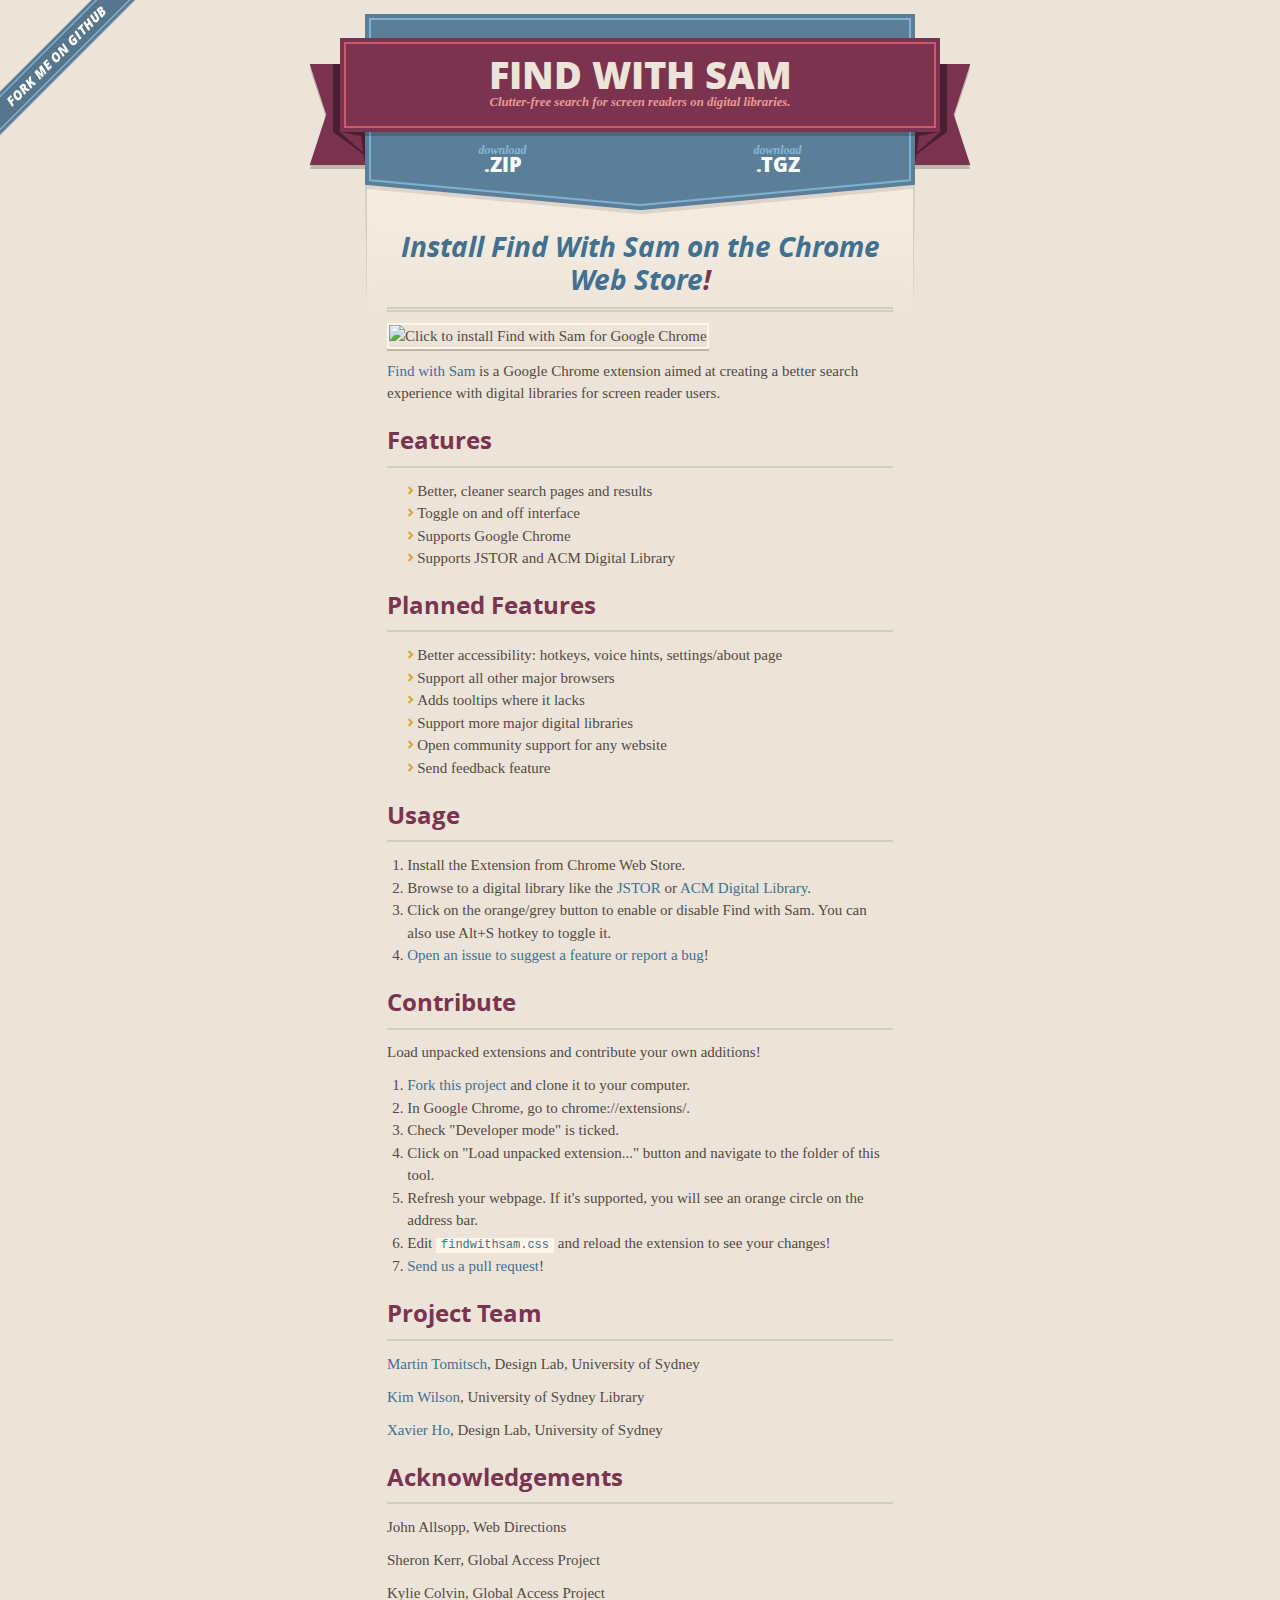
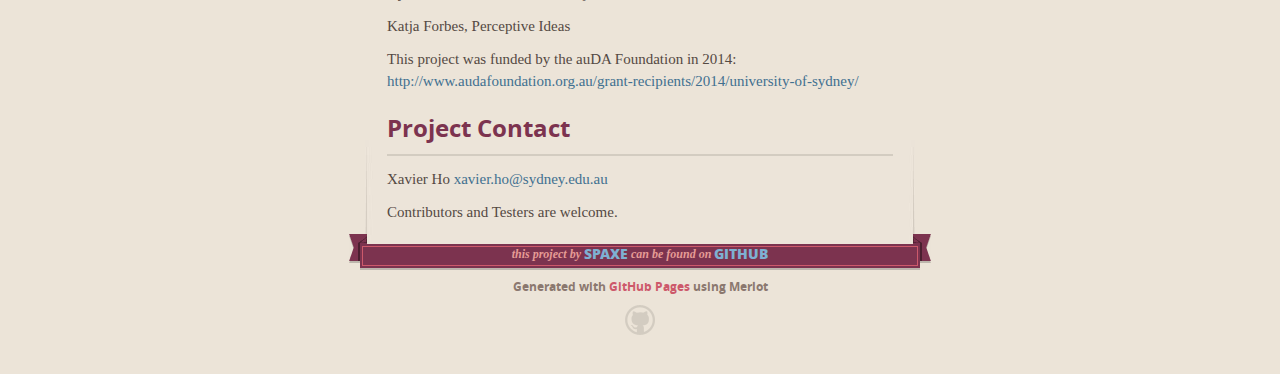
==== commit 27f817ab: "Create gh-pages branch via GitHub" ====
--- a/index.html
+++ b/index.html
@@ -47,9 +47,11 @@
 
       <section id="main_content">
         <h1>
-<a id="find-with-sam" class="anchor" href="#find-with-sam" aria-hidden="true"><span aria-hidden="true" class="octicon octicon-link"></span></a>Find with Sam</h1>
+<a id="install-find-with-sam-on-the-chrome-web-store" class="anchor" href="#install-find-with-sam-on-the-chrome-web-store" aria-hidden="true"><span aria-hidden="true" class="octicon octicon-link"></span></a><a href="https://chrome.google.com/webstore/detail/find-with-sam/knlhdjamkmcbnigchnngiiibhlilbiio">Install Find With Sam on the Chrome Web Store</a>!</h1>
 
-<p>Find with Sam is a Google Chrome extension aimed at creating a better search experience with digital libraries for screen reader users.</p>
+<p><img src="https://github.com/Spaxe/findwithsam/raw/master/chrome-web-store.png" alt="Click to install Find with Sam for Google Chrome"></p>
+
+<p><a href="https://chrome.google.com/webstore/detail/find-with-sam/knlhdjamkmcbnigchnngiiibhlilbiio">Find with Sam</a> is a Google Chrome extension aimed at creating a better search experience with digital libraries for screen reader users.</p>
 
 <h2>
 <a id="features" class="anchor" href="#features" aria-hidden="true"><span aria-hidden="true" class="octicon octicon-link"></span></a>Features</h2>
@@ -57,7 +59,6 @@
 <ul>
 <li>Better, cleaner search pages and results</li>
 <li>Toggle on and off interface</li>
-<li>Adds tooltips where it lacks</li>
 <li>Supports Google Chrome</li>
 <li>Supports JSTOR and ACM Digital Library</li>
 </ul>
@@ -68,6 +69,7 @@
 <ul>
 <li>Better accessibility: hotkeys, voice hints, settings/about page</li>
 <li>Support all other major browsers</li>
+<li>Adds tooltips where it lacks</li>
 <li>Support more major digital libraries</li>
 <li>Open community support for any website</li>
 <li>Send feedback feature</li>
@@ -104,11 +106,16 @@
 </ol>
 
 <h2>
-<a id="acknowledgement" class="anchor" href="#acknowledgement" aria-hidden="true"><span aria-hidden="true" class="octicon octicon-link"></span></a>Acknowledgement</h2>
+<a id="project-team" class="anchor" href="#project-team" aria-hidden="true"><span aria-hidden="true" class="octicon octicon-link"></span></a>Project Team</h2>
 
-<p>Martin Tomitsch, Design Lab, University of Sydney</p>
+<p><a href="http://www.martintomitsch.com/">Martin Tomitsch</a>, Design Lab, University of Sydney</p>
 
-<p>Kim Wilson, Fisher Library, University of Sydney</p>
+<p><a href="http://sydney.edu.au/perl-bin/phlookup.cgi?type=people&amp;search_type=simple&amp;name=Kim+Wilson&amp;search_by=name&amp;commit=Search">Kim Wilson</a>, University of Sydney Library</p>
+
+<p><a href="http://jumptoglide.com/">Xavier Ho</a>, Design Lab, University of Sydney</p>
+
+<h2>
+<a id="acknowledgements" class="anchor" href="#acknowledgements" aria-hidden="true"><span aria-hidden="true" class="octicon octicon-link"></span></a>Acknowledgements</h2>
 
 <p>John Allsopp, Web Directions</p>
 
